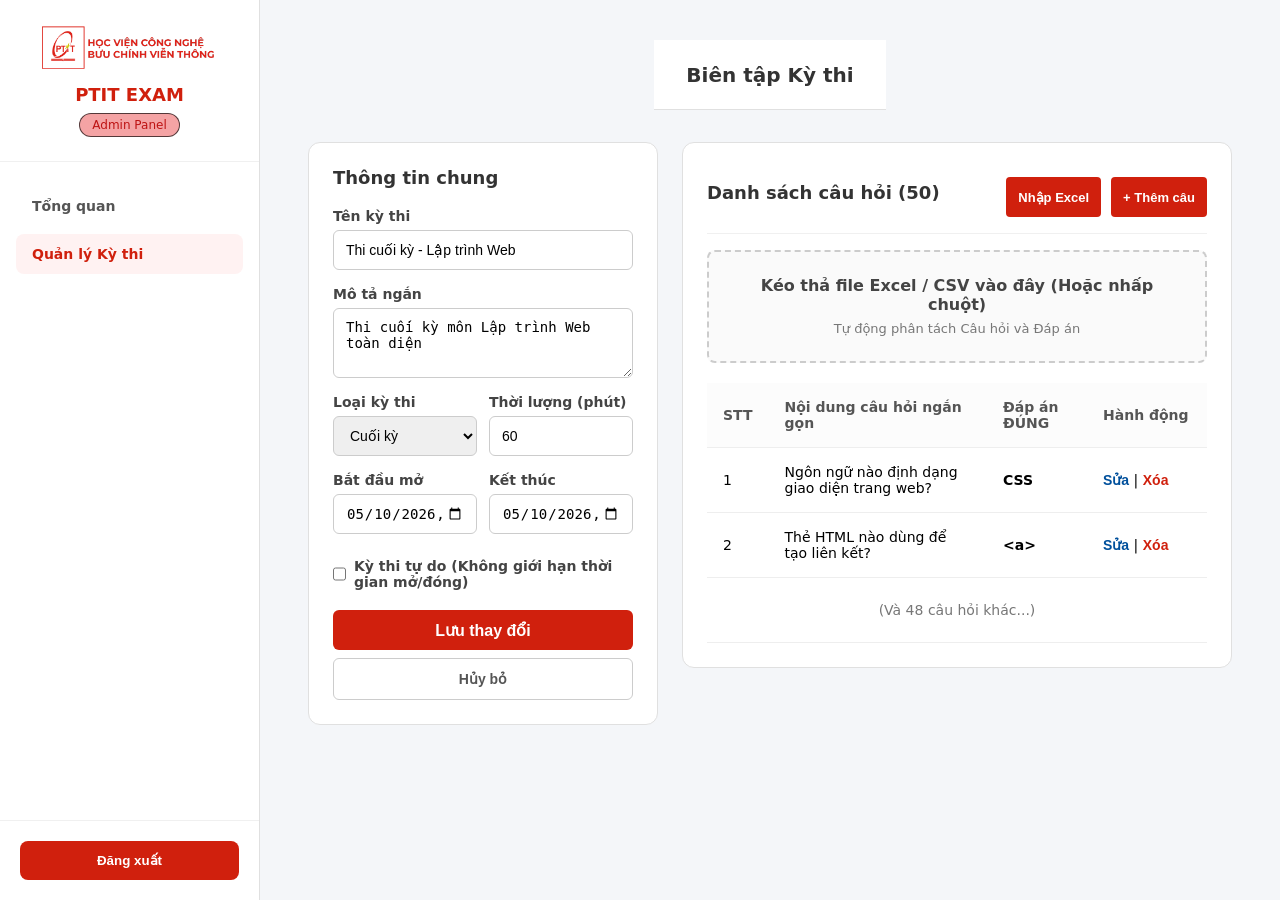
==== admin-edit-exam.html @ 1fcd888f "first commit: PTIT Exam frontend" ====
<!DOCTYPE html>
<html lang="vi">

<head>
    <meta charset="UTF-8" />
    <meta name="viewport" content="width=device-width, initial-scale=1.0" />
    <title>Tạo/Chỉnh sửa kỳ thi - PTIT Exam Admin</title>
    <link rel="stylesheet" href="assets/css/style.css" />
    <link rel="stylesheet" href="assets/css/admin.css" />
    <style>
        /* CSS cục bộ cho riêng trang edit form */
        .admin-grid {
            display: grid;
            grid-template-columns: 350px 1fr;
            gap: 24px;
            align-items: start;
        }

        .form-group {
            margin-bottom: 16px;
            display: flex;
            flex-direction: column;
            gap: 6px;
        }

        .form-group label {
            font-size: 14px;
            font-weight: 600;
            color: #444;
        }

        .form-group input,
        .form-group select,
        .form-group textarea {
            width: 100%;
            box-sizing: border-box;
            padding: 10px 12px;
            border: 1px solid #ccc;
            border-radius: 6px;
            font-size: 14px;
            outline: none;
            transition: 0.2s;
        }

        .form-group input:focus,
        .form-group textarea:focus {
            border-color: #d0200d;
        }

        .form-row {
            display: grid;
            grid-template-columns: minmax(0, 1fr) minmax(0, 1fr);
            gap: 12px;
        }

        .excel-drop-zone {
            border: 2px dashed #ccc;
            border-radius: 8px;
            padding: 24px;
            text-align: center;
            background: #fafafa;
            cursor: pointer;
            margin-bottom: 20px;
            transition: 0.2s;
        }

        .excel-drop-zone:hover {
            background: #f0f4f8;
            border-color: #00509C;
        }

        .excel-drop-zone p {
            margin-bottom: 4px;
            font-weight: 600;
            color: #444;
        }

        .card-actions {
            display: flex;
            gap: 10px;
        }

        .btn-sm {
            padding: 6px 12px;
            font-size: 13px;
        }
    </style>
</head>

<body class="admin-body">

    <!-- ================= SIDEBAR ================= -->
    <aside class="admin-sidebar">
        <div class="admin-logo">
            <img src="assets/logoptit.png" alt="Logo PTIT" class="admin-logo-img" />
            <h2>PTIT EXAM</h2>
            <span class="badge badge--red-outline">Admin Panel</span>
        </div>

        <nav class="admin-nav">
            <a href="admin.html" class="nav-item">
                Tổng quan
            </a>
            <!-- Active link ảo để user biết đang ở module nào -->
            <a href="#" class="nav-item active">
                Quản lý Kỳ thi
            </a>
        </nav>

        <div class="admin-bottom-nav">
            <button class="btn-logout" onclick="window.location.href='index.html'">Đăng xuất</button>
        </div>
    </aside>

    <!-- ================= MAIN CONTENT ================= -->
    <main class="admin-main">

        <header class="admin-topbar">
            <div class="topbar-left">
                <h1 id="page-title-display">Biên tập Kỳ thi</h1>
            </div>
            <div class="topbar-right">
                <!-- Đã ẩn avatar, thông tin rườm rà theo yêu cầu của người dùng -->
            </div>
        </header>

        <div class="admin-content-area">

            <div class="admin-grid">
                <!-- ================= PANEL TRÁI: THÔNG TIN ================= -->
                <section class="admin-card">
                    <h2 style="margin-bottom: 20px;">Thông tin chung</h2>
                    <div class="form-group">
                        <label>Tên kỳ thi</label>
                        <input type="text" id="exam-title" value="Thi cuối kỳ - Lập trình Web" />
                    </div>
                    <div class="form-group">
                        <label>Mô tả ngắn</label>
                        <textarea id="exam-desc" rows="3">Thi cuối kỳ môn Lập trình Web toàn diện</textarea>
                    </div>
                    <div class="form-row">
                        <div class="form-group">
                            <label>Loại kỳ thi</label>
                            <select id="exam-type">
                                <option>Luyện tập</option>
                                <option>Giữa kỳ</option>
                                <option selected>Cuối kỳ</option>
                            </select>
                        </div>
                        <div class="form-group">
                            <label>Thời lượng (phút)</label>
                            <input type="number" id="exam-duration" value="60" />
                        </div>
                    </div>
                    <div class="form-row" id="time-settings">
                        <div class="form-group">
                            <label>Bắt đầu mở</label>
                            <input type="datetime-local" id="exam-start" value="2026-05-10T09:00" />
                        </div>
                        <div class="form-group">
                            <label>Kết thúc</label>
                            <input type="datetime-local" id="exam-end" value="2026-05-10T10:00" />
                        </div>
                    </div>

                    <div class="form-group"
                        style="flex-direction: row; align-items: center; gap: 8px; margin-top: 4px;">
                        <input type="checkbox" id="exam-free"
                            style="width: auto; accent-color: #d0200d; cursor: pointer;"
                            onchange="toggleTimeSettings()">
                        <label for="exam-free" style="margin-bottom: 0; cursor: pointer;">Kỳ thi tự do (Không giới hạn
                            thời gian mở/đóng)</label>
                    </div>

                    <!-- Nút Lưu màu đỏ chữ trắng (Primary), Nút Hủy text-center có viền -->
                    <button class="btn-primary"
                        style="width: 100%; margin-top: 16px; padding: 12px; text-align: center; justify-content: center; display: flex; align-items: center; border-radius: 6px;"
                        onclick="saveExam()">Lưu thay đổi</button>
                    <button class="btn-secondary"
                        style="width: 100%; margin-top: 8px; padding: 12px; background: transparent; color: #555; text-align: center; justify-content: center; display: flex; align-items: center; border-radius: 6px; border: 1px solid #ccc;"
                        onclick="window.location.href='admin.html'">Hủy bỏ</button>
                </section>

                <!-- ================= PANEL PHẢI: CÂU HỎI ================= -->
                <section class="admin-card text-center" style="display: flex; flex-direction: column;">
                    <div class="card-header-flex" style="margin-bottom: 16px;">
                        <h2>Danh sách câu hỏi (<span id="q-count">0</span>)</h2>
                        <div class="card-actions">
                            <button class="btn-primary btn-sm" onclick="importExcel()">Nhập Excel</button>
                            <button class="btn-primary btn-sm" onclick="addQuestion()">+ Thêm câu</button>
                        </div>
                    </div>

                    <div class="excel-drop-zone" id="excel-drop" onclick="importExcel()">
                        <p>Kéo thả file Excel / CSV vào đây (Hoặc nhấp chuột)</p>
                        <span style="font-size: 13px; color: #777;">Tự động phân tách Câu hỏi và Đáp án</span>
                    </div>

                    <table class="admin-table">
                        <thead>
                            <tr>
                                <th width="50">STT</th>
                                <th>Nội dung câu hỏi ngắn gọn</th>
                                <th width="100">Đáp án ĐÚNG</th>
                                <th width="120">Hành động</th>
                            </tr>
                        </thead>
                        <tbody id="question-list">
                            <!-- Generate bằng JS mock -->
                            <tr>
                                <td>1</td>
                                <td>Ngôn ngữ nào định dạng giao diện trang web?</td>
                                <td><strong>CSS</strong></td>
                                <td>
                                    <button class="btn-text">Sửa</button> |
                                    <button class="btn-text" style="color:#d0200d;">Xóa</button>
                                </td>
                            </tr>
                            <tr>
                                <td>2</td>
                                <td>Thẻ HTML nào dùng để tạo liên kết?</td>
                                <td><strong>&lt;a&gt;</strong></td>
                                <td>
                                    <button class="btn-text">Sửa</button> |
                                    <button class="btn-text" style="color:#d0200d;">Xóa</button>
                                </td>
                            </tr>
                            <tr>
                                <td colspan="4" style="text-align: center; color: #777; padding: 24px;">
                                    (Và 48 câu hỏi khác...)
                                </td>
                            </tr>
                        </tbody>
                    </table>
                </section>
            </div>

        </div>
    </main>

    <script>
        function saveExam() {
            alert("Đã lưu thông tin kỳ thi thành công!");
            window.location.href = 'admin.html';
        }
        function importExcel() {
            alert("Tính năng nhập Excel/CSV đang được xử lý...");
        }
        function addQuestion() {
            alert("Mở popup thêm câu hỏi thủ công...");
        }
        // Gắn tổng số mock ban đầu
        document.addEventListener("DOMContentLoaded", () => {
            document.getElementById("q-count").textContent = "50";
        });

        // Ẩn / Hiện thời gian bắt đầu và kết thúc khi chọn "Kỳ thi tự do"
        function toggleTimeSettings() {
            const isFree = document.getElementById("exam-free").checked;
            const timeBox = document.getElementById("time-settings");
            if (isFree) {
                timeBox.style.display = 'none';
            } else {
                timeBox.style.display = 'grid'; // .form-row vốn là display: grid
            }
        }
    </script>
</body>

</html>
---- assets/css/style.css ----
*,
*::before,
*::after {
  box-sizing: border-box;
  margin: 0;
  padding: 0;
}

html,
body {
  height: 100%;
}

body {
  font-family: system-ui, -apple-system, BlinkMacSystemFont, "Segoe UI", Roboto,
    sans-serif;
  background-color: #ffffff;
  color: #000000;
}

img {
  max-width: 100%;
  display: block;
}

.sr-only {
  position: absolute;
  width: 1px;
  height: 1px;
  padding: 0;
  margin: -1px;
  overflow: hidden;
  clip: rect(0, 0, 0, 0);
  white-space: nowrap;
  border: 0;
}

.hero-inner {
  width: 100%;
}

.hero-banner {
  width: 100%;
  height: auto;
}

main {
  max-width: 1467px;
  margin: 0 auto;
  padding: 40px 16px 80px;
  display: flex;
  flex-direction: column;
  align-items: center;
}

.page-title {
  margin-bottom: 32px;
  text-align: center;
}

.page-title h1 {
  font-size: 24px;
  font-weight: 700;
  color: #d0200d;
  text-transform: uppercase;
}

.login-section {
  display: flex;
  justify-content: center;
  width: 100%;
}

.login-card {
  background-color: #ffffff;
  border-radius: 8px;
  border: 1px solid #cccccc;
  max-width: 430px;
  width: 100%;
  padding: 24px 32px 28px;
  box-shadow: 0 2px 6px rgba(0, 0, 0, 0.08);
}

.login-card h2 {
  font-size: 20px;
  font-weight: 600;
  text-align: center;
  margin-bottom: 20px;
}

.login-form {
  display: flex;
  flex-direction: column;
  gap: 14px;
}

.form-group {
  display: flex;
  flex-direction: column;
  gap: 6px;
}

.form-group label {
  font-size: 14px;
}

.form-group input {
  height: 40px;
  padding: 0 10px;
  border-radius: 4px;
  border: 1px solid #bdbdbd;
  font-size: 14px;
}

.form-group input::placeholder {
  color: rgba(0, 0, 0, 0.6);
}

.btn-primary {
  margin-top: 10px;
  height: 40px;
  border-radius: 4px;
  border: none;
  background-color: #d0200d;
  color: #ffffff;
  font-size: 16px;
  font-weight: 600;
  cursor: pointer;
}

.btn-primary:hover {
  background-color: #b51c0c;
}

.register-text {
  margin-top: 12px;
  text-align: center;
  font-size: 14px;
}

.register-link {
  color: #d0200d;
  text-decoration: none;
  font-weight: 600;
}

.register-link:hover {
  text-decoration: underline;
}

/* App header (user home) */
.app-header {
  border-bottom: 1px solid #e0e0e0;
  background-color: #ffffff;
}

.app-header-inner {
  max-width: 1467px;
  margin: 0 auto;
  padding: 12px 24px;
  display: grid;
  grid-template-columns: auto 1fr auto;
  align-items: center;
  gap: 16px;
}

.app-header-left {
  display: flex;
  align-items: center;
  gap: 8px;
}

.app-logo {
  height: 48px;
  width: auto;
}

.app-title {
  text-align: center;
  font-size: 22px;
  font-weight: 700;
  color: #d0200d;
  text-transform: uppercase;
}

.btn-danger {
  padding: 8px 24px;
  border-radius: 999px;
  border: none;
  background-color: #d0200d;
  color: #ffffff;
  font-size: 14px;
  font-weight: 600;
  cursor: pointer;
}

.btn-danger:hover {
  background-color: #b51c0c;
}

/* Home filters and exam list */
.home-main {
  max-width: 1467px;
  margin: 0 auto;
  padding: 24px 16px 80px;
}

.filters {
  border: 1px solid #d0d0d0;
  border-radius: 12px;
  padding: 16px 20px 12px;
  margin-bottom: 24px;
  background-color: #ffffff;
}

.section-title {
  font-size: 16px;
  font-weight: 600;
  color: #333333;
  margin-bottom: 12px;
}

.filters-top-row {
  display: flex;
  flex-wrap: wrap;
  gap: 12px;
}

.filter-select-group {
  display: flex;
  gap: 10px;
}

.filter-select-group select {
  height: 40px;
  border-radius: 999px;
  border: 1px solid #bdbdbd;
  padding: 0 12px;
  font-size: 14px;
  background-color: #ffffff;
}

.filters-result-text {
  margin-top: 6px;
  font-size: 13px;
  color: #555555;
}

.filter-search {
  flex: 1;
  position: relative;
}

.filter-search input {
  width: 100%;
  height: 40px;
  padding-left: 36px;
  border-radius: 6px;
  border: 1px solid #cfcfcf;
}

.filter-icon {
  width: 16px;
  height: 16px;
  position: absolute;
  left: 12px;
  top: 50%;
  transform: translateY(-50%);
}

.filter-select {
  position: relative;
}

.filter-select select {
  height: 40px;
  padding-left: 32px;
  padding-right: 10px;
  border-radius: 6px;
  border: 1px solid #cfcfcf;
}

.filter-select .filter-icon {
  left: 10px;
}

.exam-list {
  display: grid;
  grid-template-columns: repeat(2, minmax(0, 1fr));
  gap: 16px;
}

.exam-card {
  border-radius: 16px;
  border: 1px solid #d0d0d0;
  padding: 16px 20px 56px;
  background-color: #ffffff;
  position: relative;
  display: flex;
  flex-direction: column;
  min-height: 200px;
}

.exam-card-header {
  margin-bottom: 8px;
}

.badge-row {
  display: flex;
  flex-wrap: wrap;
  gap: 6px;
  margin-bottom: 8px;
}

.badge {
  display: inline-flex;
  align-items: center;
  justify-content: center;
  padding: 4px 12px;
  border-radius: 999px;
  font-size: 12px;
  border: 1px solid transparent;
}

.badge--blue {
  background-color: #6AB4F9;
  color: #00509C;
  border-color: #000000A8;
}

.badge--yellow {
  background-color: #ffee8f;
  color: #a18d21;
  border-color: #a18d21;
}

.badge--red-outline {
  background-color: #EF7B7DB2;
  color: #BD1313;
  border-color: #000000A8;
}

.badge--orange-outline {
  background-color: #fff0e1;
  color: #ef7f2f;
  border-color: #ef7f2f;
}

.badge--green-outline {
  background-color: #effee8;
  color: #0ca61e;
  border-color: #0ca61e;
}

.badge--green-filled {
  background-color: #0ca61e;
  color: #ffffff;
  border-color: #0a7c17;
}

.exam-title {
  font-size: 18px;
  font-weight: 700;
  margin-bottom: 4px;
}

.exam-subtitle {
  font-size: 14px;
  color: #555555;
}

.exam-meta {
  display: grid;
  grid-template-columns: 1fr 1fr;
  gap: 8px 16px;
  margin-top: 10px;
  font-size: 13px;
}

.exam-meta span {
  display: flex;
  align-items: center;
  gap: 6px;
  white-space: nowrap;
}

.icon-small {
  width: 16px;
  height: 16px;
  flex-shrink: 0;
}

.exam-time-box {
  margin-top: 10px;
  padding: 8px 10px;
  border-radius: 10px;
  background-color: #fff8ea;
  display: flex;
  align-items: center;
  justify-content: space-between;
  gap: 8px;
  font-size: 13px;
}

.exam-time-box--warning {
  background-color: #fff3e0;
}

.exam-footer {
  position: absolute;
  bottom: 14px;
  left: 20px;
  right: 20px;
  display: flex;
  align-items: center;
  justify-content: flex-end;
  gap: 8px;
}

.exam-footer--right {
  justify-content: flex-end;
}

.exam-footer-left {
  position: absolute;
  bottom: 14px;
  left: 20px;
  display: flex;
  align-items: center;
  gap: 8px;
}

.exam-status--success {
  color: #0ca61e;
}

.exam-status--muted {
  color: #777777;
}

.btn-primary-outline,
.btn-secondary {
  padding: 8px 16px;
  border-radius: 999px;
  font-size: 14px;
  font-weight: 600;
  cursor: pointer;
  display: inline-flex;
  align-items: center;
  gap: 6px;
}

.btn-primary-outline {
  border: 1px solid #000000A8;
  background-color: #6AB4F9;
  color: #000000;
}

.btn-primary-outline:hover {
  background-color: #e5f1ff;
}

.btn-secondary {
  border: 1px solid #bdbdbd;
  background-color: #f2f2f2;
  color: #000000;
}

.btn-secondary:disabled {
  opacity: 0.7;
  cursor: default;
}

.badge-icon {
  width: 14px;
  height: 14px;
  margin-right: 4px;
  flex-shrink: 0;
}

.exam-status {
  font-size: 13px;
  display: inline-flex;
  align-items: center;
  gap: 6px;
}

.exam-time-box div div {
  display: flex;
  align-items: center;
  gap: 6px;
}

@media (max-width: 768px) {
  main {
    padding: 24px 12px 40px;
  }

  .login-card {
    padding-inline: 20px;
  }

  .exam-list {
    grid-template-columns: 1fr;
  }
}
---- assets/css/admin.css ----
/* ============================================================
   ADMIN CSS - Đồng bộ phong cách PTIT Exam
   ============================================================ */

.admin-body {
    background-color: #f4f6f9;
    margin: 0;
    display: flex;
    height: 100vh;
    overflow: hidden;
    font-family: system-ui, -apple-system, sans-serif;
}   

/* ================= SIDEBAR ================= */
.admin-sidebar {
    width: 260px;
    background-color: #ffffff;
    border-right: 1px solid #e0e0e0;
    display: flex;
    flex-direction: column;
    z-index: 100;
}

.admin-logo {
    padding: 24px;
    display: flex;
    flex-direction: column;
    align-items: center;
    border-bottom: 1px solid #f0f0f0;
}

.admin-logo-img {
    height: 48px;
    margin-bottom: 12px;
}

.admin-logo h2 {
    font-size: 18px;
    color: #d0200d;
    margin-bottom: 8px;
    font-weight: 800;
}

.admin-nav {
    flex: 1;
    padding: 24px 16px;
    display: flex;
    flex-direction: column;
    gap: 8px;
}

.nav-item {
    display: block;
    padding: 12px 16px;
    color: #555;
    text-decoration: none;
    font-weight: 600;
    font-size: 14px;
    border-radius: 8px;
}

.nav-item:hover {
    background-color: #f9f9f9;
    color: #d0200d;
}

.nav-item.active {
    background-color: #fff2f2;
    color: #d0200d;
}

.admin-bottom-nav {
    padding: 20px;
    border-top: 1px solid #f0f0f0;
}

.btn-logout {
    width: 100%;
    padding: 12px;
    border: none;
    background: #d0200d;
    color: #ffffff;
    font-weight: 700;
    border-radius: 8px;
    cursor: pointer;
}

/* ================= MAIN CONTENT ================= */
.admin-main {
    flex: 1;
    display: flex;
    flex-direction: column;
    overflow-y: auto;
}

.admin-topbar {
    background-color: #ffffff;
    height: 70px;
    padding: 0 32px;
    display: flex;
    align-items: center;
    justify-content: space-between;
    border-bottom: 1px solid #e0e0e0;
}

.admin-topbar h1 {
    font-size: 20px;
    font-weight: 700;
    color: #333;
}

.admin-profile {
    display: flex;
    align-items: center;
    gap: 10px;
    font-size: 14px;
    font-weight: 600;
    color: #555;
}

.profile-icon {
    width: 36px;
    height: 36px;
    background: #f0f0f0;
    border-radius: 50%;
    padding: 6px;
}

.admin-content-area {
    padding: 32px;
    max-width: 1200px;
    margin: 0 auto;
    width: 100%;
}

.page-section {
    display: none;
}

.page-section.active {
    display: block;
}

/* ================= DASHBOARD COMPONENTS ================= */
.stats-grid {
    display: grid;
    grid-template-columns: repeat(3, 1fr);
    gap: 24px;
}

.stat-card {
    background: #ffffff;
    border-radius: 12px;
    padding: 24px;
    display: flex;
    align-items: center;
    gap: 20px;
    border: 1px solid #e0e0e0;
}

.stat-info h3 {
    font-size: 14px;
    color: #777;
    margin-bottom: 4px;
    font-weight: 600;
}

.stat-info p {
    font-size: 28px;
    font-weight: 800;
    color: #222;
}

/* ================= ADMIN CARDS & TABLES ================= */
.mt-24 {
    margin-top: 24px;
}

.mt-16 {
    margin-top: 16px;
}

.admin-card {
    background: #ffffff;
    border-radius: 12px;
    padding: 24px;
    border: 1px solid #e0e0e0;
}

.card-header-flex {
    display: flex;
    align-items: center;
    justify-content: space-between;
    margin-bottom: 20px;
    padding-bottom: 16px;
    border-bottom: 1px solid #f0f0f0;
}

.card-header-flex h2,
.admin-card>h2 {
    font-size: 18px;
    color: #333;
    font-weight: 700;
}

.admin-table {
    width: 100%;
    border-collapse: collapse;
}

.admin-table th,
.admin-table td {
    padding: 16px;
    text-align: left;
    border-bottom: 1px solid #eee;
    font-size: 14px;
}

.admin-table th {
    font-weight: 600;
    color: #555;
    background-color: #fcfcfc;
}

.admin-table tr:hover td {
    background-color: #f9fbfd;
}

.btn-text {
    background: none;
    border: none;
    color: #00509C;
    font-weight: 600;
    cursor: pointer;
    font-size: 14px;
}

.btn-text:hover {
    text-decoration: underline;
}

/* ================= Pagination & Utilities ================= */
.pagination {
    display: flex;
    justify-content: center;
    gap: 8px;
    margin-top: 24px;
}

.btn-page {
    padding: 6px 12px;
    border: 1px solid #d0d0d0;
    background: #fff;
    border-radius: 4px;
    font-size: 13px;
    cursor: pointer;
    color: #555;
}

.btn-page:hover:not(:disabled) {
    background: #f0f0f0;
    border-color: #aaa;
}

.btn-page.active {
    background: #d0200d;
    color: #fff;
    border-color: #d0200d;
    font-weight: 600;
}

.btn-page:disabled {
    opacity: 0.5;
    cursor: not-allowed;
}

.mb-24 {
    margin-bottom: 24px;
}

/* ================= Thống kê Mockup ================= */
.filter-actions {
    display: flex;
    gap: 12px;
}

.admin-select,
.admin-input {
    padding: 8px 16px;
    border: 1px solid #ccc;
    border-radius: 6px;
    font-size: 14px;
    outline: none;
}

.admin-input {
    width: 300px;
}

.chart-mockup {
    margin-top: 20px;
}

.chart-mockup h4 {
    font-size: 14px;
    color: #777;
    margin-bottom: 16px;
    text-align: center;
}

.chart-bars {
    display: flex;
    justify-content: center;
    align-items: flex-end;
    gap: 32px;
    height: 250px;
    padding: 20px;
    border-bottom: 2px solid #ddd;
}

.bar-col {
    display: flex;
    flex-direction: column;
    align-items: center;
    justify-content: flex-end;
    height: 100%;
    gap: 8px;
    width: 60px;
}

.bar-fill {
    width: 100%;
    border-radius: 4px 4px 0 0;
    background: #d0200d;
}

.bar-fill.bad {
    background: #e74c3c;
}

.bar-fill.avg {
    background: #f39c12;
}

.bar-fill.good {
    background: #3498db;
}

.bar-fill.exc {
    background: #2ecc71;
}

.bar-col span {
    font-size: 13px;
    font-weight: 600;
    color: #555;
}

.search-bar-admin {
    display: flex;
    gap: 12px;
}
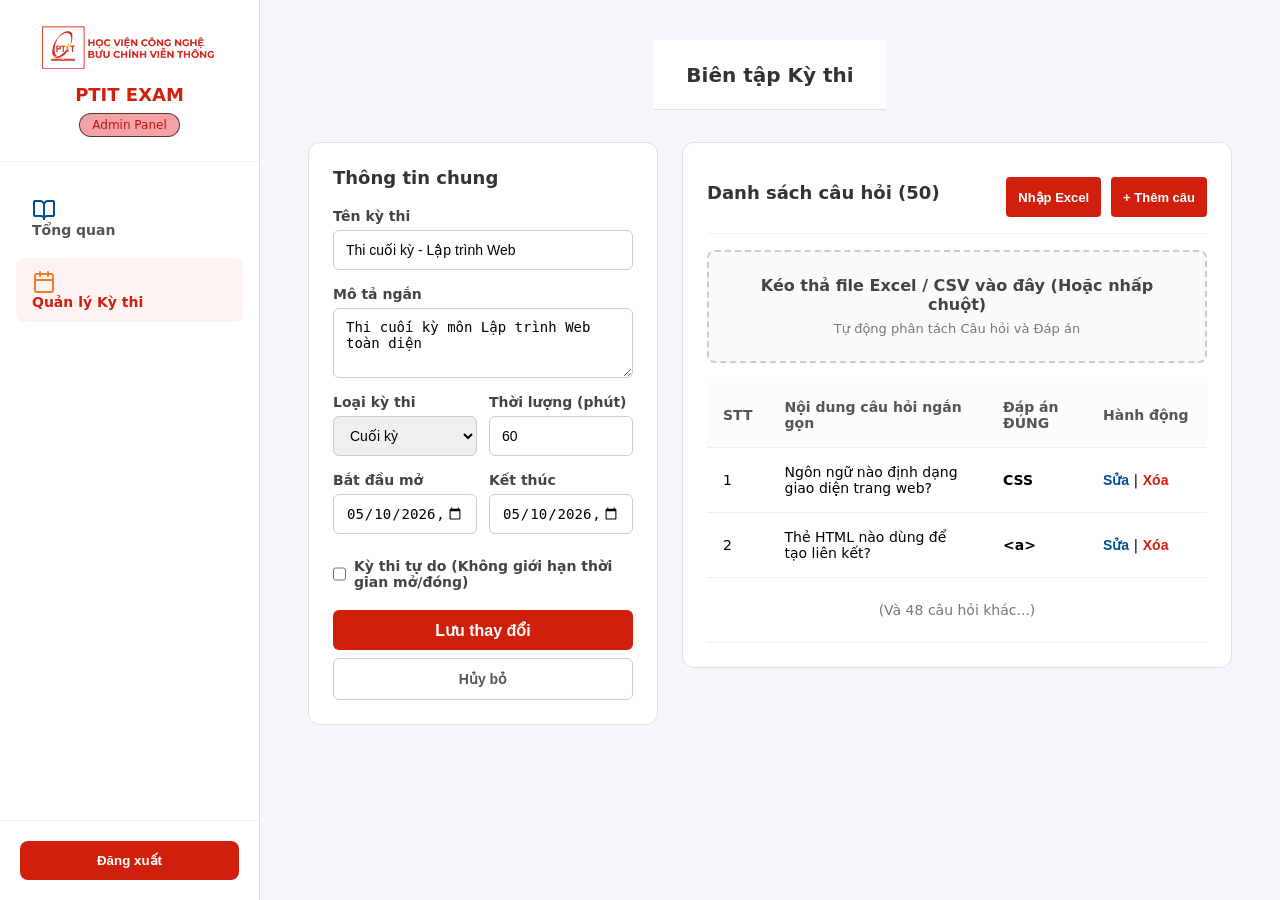
==== commit cfcae844: "cập nhật giao diện" ====
--- a/admin-edit-exam.html
+++ b/admin-edit-exam.html
@@ -7,6 +7,7 @@
     <title>Tạo/Chỉnh sửa kỳ thi - PTIT Exam Admin</title>
     <link rel="stylesheet" href="assets/css/style.css" />
     <link rel="stylesheet" href="assets/css/admin.css" />
+    <link rel="stylesheet" href="assets/css/responsive.css" />
     <style>
         /* CSS cục bộ cho riêng trang edit form */
         .admin-grid {
@@ -89,6 +90,8 @@
 
 <body class="admin-body">
 
+  <div class="nav-overlay" id="nav-overlay" onclick="closeNav()"></div>
+
     <!-- ================= SIDEBAR ================= -->
     <aside class="admin-sidebar">
         <div class="admin-logo">
@@ -99,11 +102,11 @@
 
         <nav class="admin-nav">
             <a href="admin.html" class="nav-item">
-                Tổng quan
+                <img src="assets/icons/book-open.svg" alt="" class="nav-icon" /> Tổng quan
             </a>
             <!-- Active link ảo để user biết đang ở module nào -->
             <a href="#" class="nav-item active">
-                Quản lý Kỳ thi
+                <img src="assets/icons/calendar.svg" alt="" class="nav-icon" /> Quản lý Kỳ thi
             </a>
         </nav>
 
@@ -116,7 +119,10 @@
     <main class="admin-main">
 
         <header class="admin-topbar">
-            <div class="topbar-left">
+            <div class="topbar-left" style="display:flex;align-items:center;gap:8px;">
+                <button class="btn-hamburger" onclick="openNav()" aria-label="Mở menu">
+                  <span></span><span></span><span></span>
+                </button>
                 <h1 id="page-title-display">Biên tập Kỳ thi</h1>
             </div>
             <div class="topbar-right">
@@ -238,7 +244,21 @@
         </div>
     </main>
 
+    <style>
+      .btn-hamburger { display: none; }
+      @media (max-width: 480px) {
+        .btn-hamburger { display: flex; }
+      }
+    </style>
     <script>
+        function openNav() {
+          document.querySelector('.admin-nav').classList.add('open');
+          document.getElementById('nav-overlay').classList.add('open');
+        }
+        function closeNav() {
+          document.querySelector('.admin-nav').classList.remove('open');
+          document.getElementById('nav-overlay').classList.remove('open');
+        }
         function saveExam() {
             alert("Đã lưu thông tin kỳ thi thành công!");
             window.location.href = 'admin.html';
@@ -249,20 +269,13 @@
         function addQuestion() {
             alert("Mở popup thêm câu hỏi thủ công...");
         }
-        // Gắn tổng số mock ban đầu
         document.addEventListener("DOMContentLoaded", () => {
             document.getElementById("q-count").textContent = "50";
         });
-
-        // Ẩn / Hiện thời gian bắt đầu và kết thúc khi chọn "Kỳ thi tự do"
         function toggleTimeSettings() {
             const isFree = document.getElementById("exam-free").checked;
             const timeBox = document.getElementById("time-settings");
-            if (isFree) {
-                timeBox.style.display = 'none';
-            } else {
-                timeBox.style.display = 'grid'; // .form-row vốn là display: grid
-            }
+            timeBox.style.display = isFree ? 'none' : 'grid';
         }
     </script>
 </body>
--- a/assets/css/responsive.css
+++ b/assets/css/responsive.css
@@ -0,0 +1,432 @@
+/* ============================================================
+   RESPONSIVE.CSS — PTIT Exam
+   Breakpoints:
+     Mobile  : max-width 480px
+     Tablet  : max-width 768px
+     Desktop : min-width 769px (mặc định, không cần override)
+   ============================================================ */
+
+/* ============================================================
+   TABLET (≤ 768px)
+   ============================================================ */
+@media (max-width: 768px) {
+
+  /* ---------- CHUNG ---------- */
+  body {
+    font-size: 15px;
+  }
+
+  /* ---------- HEADER ---------- */
+  .app-header-inner {
+    grid-template-columns: auto 1fr auto;
+    padding: 10px 16px;
+    gap: 10px;
+  }
+
+  .app-title {
+    font-size: 14px;
+    text-align: center;
+  }
+
+  .app-logo {
+    height: 36px;
+  }
+
+  /* ---------- USER HOME ---------- */
+  .home-main {
+    padding: 16px 12px 60px;
+  }
+
+  .exam-list {
+    grid-template-columns: 1fr;
+  }
+
+  .filters-top-row {
+    flex-direction: column;
+  }
+
+  .filter-select-group {
+    flex-wrap: wrap;
+  }
+
+  /* ---------- EXAM TAKING ---------- */
+  .exam-main {
+    grid-template-columns: 1fr;
+    padding: 20px 12px 80px;
+    gap: 0;
+  }
+
+  /* Palette xuống dưới, bỏ sticky */
+  .question-palette {
+    position: static;
+    width: 100%;
+    margin-top: 32px;
+    order: 2;
+  }
+
+  .question-list {
+    order: 1;
+  }
+
+  .exam-title-header h2 {
+    font-size: 13px;
+  }
+
+  .exam-title-header span {
+    font-size: 11px;
+  }
+
+  .timer-box {
+    font-size: 14px;
+    padding: 6px 12px;
+  }
+
+  /* ---------- EXAM RESULT ---------- */
+  .result-main {
+    padding: 24px 12px;
+    gap: 20px;
+  }
+
+  .result-summary {
+    padding: 24px 16px;
+  }
+
+  .score-circle {
+    width: 130px;
+    height: 130px;
+  }
+
+  .score-number {
+    font-size: 34px;
+  }
+
+  .stats-row {
+    gap: 10px;
+  }
+
+  .stat-box {
+    font-size: 13px;
+    padding: 10px 14px;
+  }
+
+  .action-buttons {
+    flex-direction: column;
+    align-items: center;
+  }
+
+  .action-buttons button {
+    width: 100%;
+    max-width: 320px;
+  }
+
+  .filter-bar {
+    gap: 8px;
+  }
+
+  /* ---------- ADMIN SIDEBAR ---------- */
+  .admin-body {
+    flex-direction: column;
+    height: auto;
+    overflow: auto;
+  }
+
+  .admin-sidebar {
+    width: 100%;
+    flex-direction: row;
+    align-items: center;
+    border-right: none;
+    border-bottom: 1px solid #e0e0e0;
+    padding: 10px 16px;
+  }
+
+  .admin-logo {
+    flex-direction: row;
+    border-bottom: none;
+    padding: 0;
+    gap: 10px;
+  }
+
+  .admin-logo h2 {
+    font-size: 15px;
+    margin-bottom: 0;
+  }
+
+  .admin-logo-img {
+    height: 32px;
+    margin-bottom: 0;
+  }
+
+  .admin-logo .badge {
+    display: none;
+  }
+
+  .admin-nav {
+    flex-direction: row;
+    padding: 0 8px;
+    gap: 4px;
+    flex: 1;
+    overflow-x: auto;
+  }
+
+  .nav-item {
+    white-space: nowrap;
+    padding: 8px 12px;
+    font-size: 13px;
+  }
+
+  .admin-bottom-nav {
+    border-top: none;
+    border-left: 1px solid #f0f0f0;
+    padding: 0 0 0 12px;
+  }
+
+  .btn-logout {
+    white-space: nowrap;
+    padding: 8px 14px;
+    font-size: 13px;
+  }
+
+  /* ---------- ADMIN MAIN ---------- */
+  .admin-main {
+    overflow-y: auto;
+  }
+
+  .admin-topbar {
+    padding: 0 16px;
+    height: 56px;
+  }
+
+  .admin-topbar h1 {
+    font-size: 16px;
+  }
+
+  .admin-content-area {
+    padding: 16px 12px;
+  }
+
+  /* ---------- ADMIN DASHBOARD ---------- */
+  .stats-grid {
+    grid-template-columns: 1fr;
+    gap: 12px;
+  }
+
+  .admin-card {
+    padding: 16px;
+  }
+
+  .admin-table th,
+  .admin-table td {
+    padding: 10px 8px;
+    font-size: 13px;
+  }
+
+  /* Ẩn bớt cột ít quan trọng trên bảng */
+  .admin-table th:nth-child(3),
+  .admin-table td:nth-child(3) {
+    display: none;
+  }
+
+  /* ---------- ADMIN EDIT EXAM ---------- */
+  .admin-grid {
+    grid-template-columns: 1fr !important;
+  }
+
+  .form-row {
+    grid-template-columns: 1fr !important;
+  }
+
+  /* ---------- CHART ---------- */
+  .chart-bars {
+    gap: 16px;
+    height: 180px;
+  }
+
+  .bar-col {
+    width: 40px;
+  }
+}
+
+
+/* ============================================================
+   MOBILE (≤ 480px)
+   ============================================================ */
+@media (max-width: 480px) {
+
+  /* ---------- HEADER ---------- */
+  .app-title {
+    font-size: 12px;
+  }
+
+  .btn-danger {
+    padding: 6px 12px;
+    font-size: 13px;
+  }
+
+  /* ---------- LOGIN / REGISTER ---------- */
+  .login-card {
+    padding: 20px 16px;
+    border-radius: 6px;
+  }
+
+  /* ---------- EXAM TAKING ---------- */
+  .question-num {
+    font-size: 16px;
+  }
+
+  .question-text {
+    font-size: 15px;
+  }
+
+  .option-label {
+    font-size: 14px;
+  }
+
+  /* Nút nộp bài full width */
+  #submit-btn {
+    padding: 8px 16px;
+    font-size: 13px;
+  }
+
+  .modal-content {
+    width: 90vw;
+    padding: 24px 20px;
+  }
+
+  /* ---------- PALETTE ---------- */
+  .palette-grid {
+    grid-template-columns: repeat(8, 1fr);
+  }
+
+  /* ---------- RESULT ---------- */
+  .score-circle {
+    width: 110px;
+    height: 110px;
+  }
+
+  .score-number {
+    font-size: 28px;
+  }
+
+  .stats-row {
+    flex-direction: column;
+    align-items: center;
+  }
+
+  .stat-box {
+    width: 100%;
+    text-align: center;
+  }
+
+  .review-card {
+    padding: 16px;
+  }
+
+  .review-option {
+    font-size: 14px;
+    padding: 10px 12px;
+  }
+
+  /* ---------- ADMIN HAMBURGER ---------- */
+  .admin-nav {
+    display: none;
+    position: fixed;
+    top: 0;
+    left: 0;
+    width: 75vw;
+    max-width: 280px;
+    height: 100vh;
+    background: #fff;
+    border-right: 1px solid #e0e0e0;
+    flex-direction: column;
+    padding: 24px 16px;
+    gap: 8px;
+    z-index: 9999;
+    box-shadow: 2px 0 12px rgba(0,0,0,0.12);
+  }
+
+  .admin-nav.open {
+    display: flex;
+  }
+
+  .nav-overlay {
+    display: none;
+    position: fixed;
+    inset: 0;
+    background: rgba(0,0,0,0.4);
+    z-index: 9998;
+  }
+
+  .nav-overlay.open {
+    display: block;
+  }
+
+  .btn-hamburger {
+    display: flex;
+    flex-direction: column;
+    gap: 5px;
+    background: none;
+    border: none;
+    cursor: pointer;
+    padding: 6px;
+    margin-right: 8px;
+  }
+
+  .btn-hamburger span {
+    display: block;
+    width: 22px;
+    height: 2px;
+    background: #333;
+    border-radius: 2px;
+  }
+
+  .stats-grid {
+    grid-template-columns: 1fr;
+  }
+
+  /* Ẩn nhiều cột hơn trên bảng */
+  .admin-table th:nth-child(4),
+  .admin-table td:nth-child(4) {
+    display: none;
+  }
+
+  .card-header-flex {
+    flex-direction: column;
+    align-items: flex-start;
+    gap: 12px;
+  }
+
+  .card-header-flex .card-actions,
+  .card-header-flex .filter-actions,
+  .card-header-flex .search-bar-admin {
+    width: 100%;
+  }
+
+  .admin-input {
+    width: 100%;
+  }
+
+  /* Pagination thu gọn */
+  .pagination {
+    flex-wrap: wrap;
+    gap: 4px;
+  }
+
+  .btn-page {
+    padding: 5px 8px;
+    font-size: 12px;
+  }
+
+  /* ---------- EXAM CARD ---------- */
+  .exam-card {
+    padding: 14px 14px 52px;
+  }
+
+  .exam-title {
+    font-size: 16px;
+  }
+
+  .exam-meta {
+    grid-template-columns: 1fr 1fr;
+    font-size: 12px;
+  }
+}
